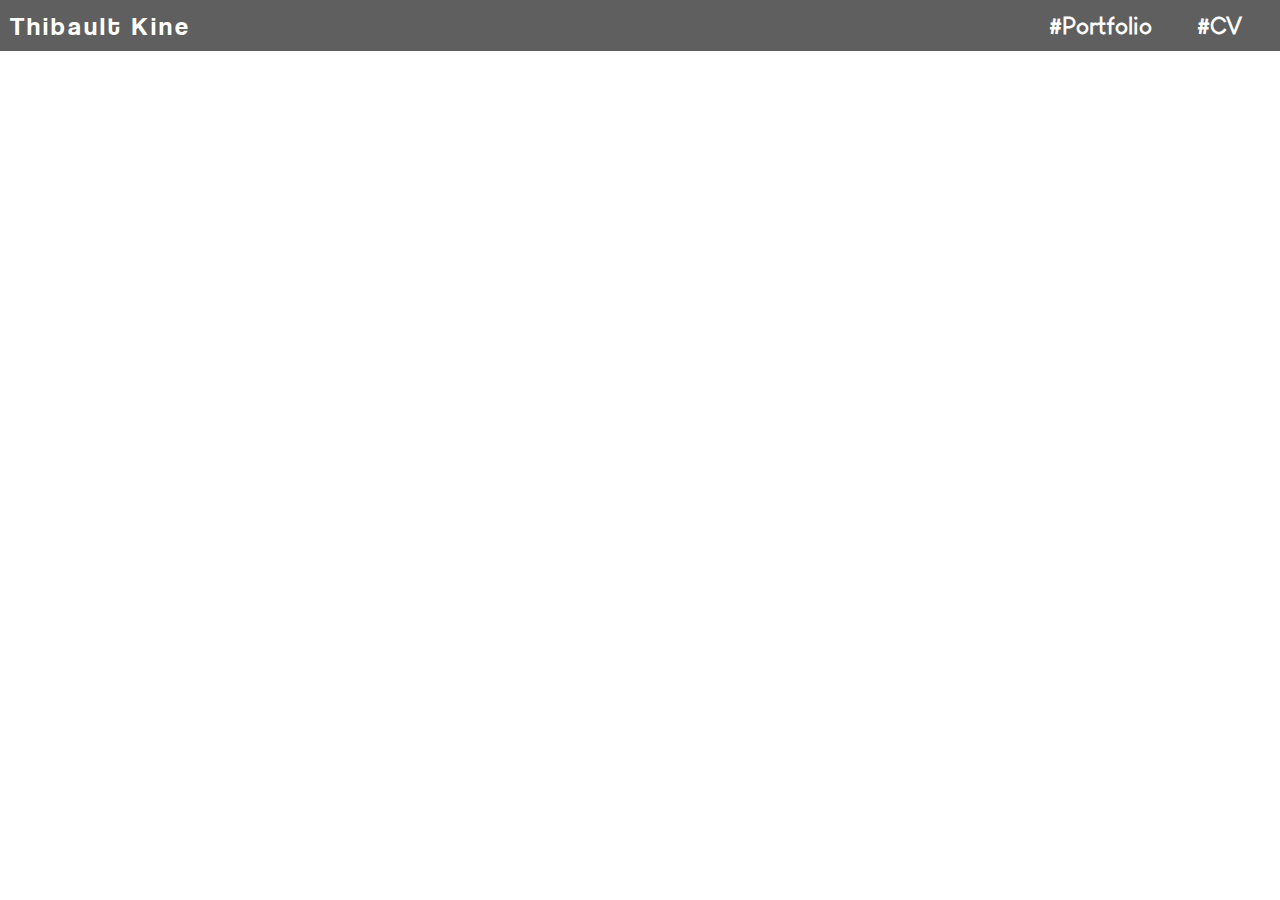
==== index.html @ dcf24ebe "ajout de index.html et du css, je n'ai pas encore fait le footer. j'ai ajouté plein de fonts et la v" ====
<!DOCTYPE html>
<html lang="fr">
<head>
    <meta charset="UTF-8">
    <meta http-equiv="X-UA-Compatible" content="IE=edge">
    <meta name="viewport" content="width=device-width, initial-scale=1.0">
    <title>Document</title>
    <link rel="stylesheet" href="css/style.css">
</head>
<body>
    
<header>
    <a href="index.html">
        <h1 id="logo">Thibault Kine</h1>
    </a>
    <div id="buttons">
        <a href="portfolio.html"><h2>#Portfolio</h2></a>
        <a href="cv.html"><h2>#CV</h2></a>
    </div>
</header>

<main>
    <video playsinline autoplay muted loop>
    <source src="img/nyc_timelapse.mp4" type="video/mp4">
    <div id="welcome">
        <div id="intro">
            <h1>Bienvenue, mon nom est :</h1>
            <h1 id="prenom">Thibault Kine</h1>
        </div>
    </div>

    </video>
</main>

<footer>

</footer>

</body>
</html>
---- css/style.css ----
@font-face {
    font-family: Coolvetica;
    src: url(../fonts/coolvetica\ rg.ttf);
}

@font-face {
    font-family: "Louis Georges Café";
    src: url(../fonts/Louis\ George\ Cafe.ttf);
}

@font-face {
    font-family: Upheaval;
    src: url(../fonts/upheavtt.ttf);
}

@font-face {
    font-family: Kremlin;
    src: url(../fonts/kremlin.ttf);
}

@font-face {
    font-family: "Cream Cake";
    src: url(../fonts/Cream\ Cake.otf);
}

@font-face {
    font-family: Romelio;
    src: url(../fonts/Romelio.ttf);
}

@font-face {
    font-family: "Artisual Deco";
    src: url(../fonts/ArtisualDecoRegular_PERSONAL_USE_ONLY.otf);
}

@keyframes animLogo {
    0% {
        color: white;
        font-size: 26px;
    }
    100% {
        color: gold;
        font-size: 34px;
    }
}

@keyframes animButton {
    0% {
        background-color: rgba(0,0,0,0);
    }
    100% {
        background-color: #333333;
        color: gold;
    }
}

@keyframes animName {
    20% {
        font-family: Upheaval;
    }
    40% {
        font-family: Kremlin;
    }
    60% {
        font-family: "Cream Cake";
    }
    80% {
        font-family: Coolvetica;
    }
}

@keyframes animWelcome {
    100% {
        opacity: 1;
    }
}

*
{
    margin: 0;
    padding: 0;
}

header
{
    background-color: #5f5f5f;
    display: flex;
    justify-content: space-between;
    position: sticky;
    top: 0;
    align-items: center;
}

#logo
{
    font-family: Coolvetica;
    letter-spacing: 3px;
    font-weight: 500;
    font-size: 26px;
    padding: 10px;
}

#logo:hover
{
    animation: animLogo 1s forwards;
}

header a
{
    text-decoration: none;
    color: white;
}

#buttons
{
    display: flex;
    flex-direction: row;
    justify-content: space-between;
    font-family: "Louis Georges Café";
    font-weight: 100;
}

#buttons a
{
    text-align: center;
    width: 100px;
    height: 100%;
    padding: 10px;
}

#buttons a:hover
{
    animation: animButton 1s forwards;
}

#prenom
{
    animation: animName 3s infinite;
    letter-spacing: 5px;
    font-size: 50px;
    padding: 20px 40px;
}

#welcome
{
    display: flex;
    justify-content: flex-start;
    animation: animWelcome 2s forwards;
    opacity: 0;
    width: 60%;
    height: 15vh;
    margin: auto;
}

#intro
{
    font-family: "Louis Georges Café";
    background-color: green;
}
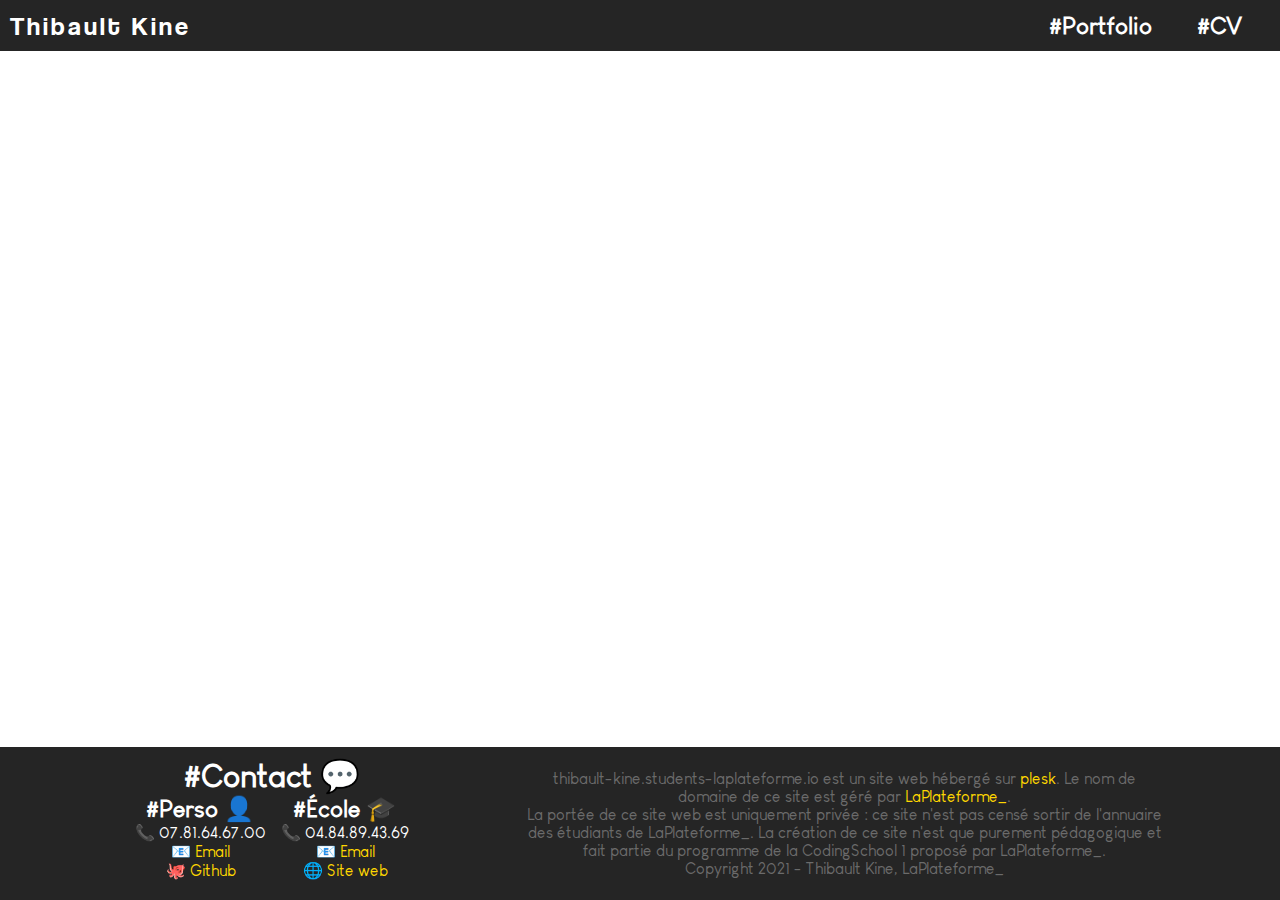
==== commit 6280e4df: "j'ai terminé le footer : la base du site est prête" ====
--- a/index.html
+++ b/index.html
@@ -6,6 +6,7 @@
     <meta name="viewport" content="width=device-width, initial-scale=1.0">
     <title>Document</title>
     <link rel="stylesheet" href="css/style.css">
+    <link rel="stylesheet" href="css/index.css">
 </head>
 <body>
     
@@ -33,7 +34,41 @@
 </main>
 
 <footer>
-
+    <div id="contactlist">
+        <h1>#Contact &#128172</h1>
+        <div id="contact">
+            <div id="perso">
+                <h2>#Perso &#128100</h2>
+                <ul>
+                    <li>&#128222 07.81.64.67.00</li>
+                    <li>&#128231 <a href="mailto:thibault.kine@laplateforme.io">Email</a></li>
+                    <li>&#128025 <a href="https://github.com/thibault-kine">Github</a></li>
+                </ul>
+            </div>
+            <div id="laplateforme">
+                <h2>#École &#127891</h2>
+                <ul>
+                    <li>&#128222 04.84.89.43.69</li>
+                    <li>&#128231 <a href="mailto:contact@laplateforme.io">Email</a></li>
+                    <li>&#127760 <a href="https://laplateforme.io/" target="_blank">Site web</a></li>
+                </ul>
+            </div>
+        </div>
+    </div>
+    <div id="legal-mentions">
+        <p>
+            thibault-kine.students-laplateforme.io est un site web hébergé sur <a href="https://www.plesk.com/">plesk</a>.
+            Le nom de domaine de ce site est géré par <a href="https://laplateforme.io/">LaPlateforme_</a>.
+        </p>
+        <p>
+            La portée de ce site web est uniquement privée : ce site n'est pas censé sortir de l'annuaire des
+            étudiants de LaPlateforme_. La création de ce site n'est que purement pédagogique et fait partie du
+            programme de la CodingSchool 1 proposé par LaPlateforme_.<br>
+        </p>
+        <p>
+            Copyright 2021 - Thibault Kine, LaPlateforme_
+        </p>
+    </div>
 </footer>
 
 </body>
--- a/css/style.css
+++ b/css/style.css
@@ -54,27 +54,6 @@
     }
 }
 
-@keyframes animName {
-    20% {
-        font-family: Upheaval;
-    }
-    40% {
-        font-family: Kremlin;
-    }
-    60% {
-        font-family: "Cream Cake";
-    }
-    80% {
-        font-family: Coolvetica;
-    }
-}
-
-@keyframes animWelcome {
-    100% {
-        opacity: 1;
-    }
-}
-
 *
 {
     margin: 0;
@@ -83,12 +62,21 @@
 
 header
 {
-    background-color: #5f5f5f;
+    background-color: #252525;
     display: flex;
     justify-content: space-between;
     position: sticky;
     top: 0;
     align-items: center;
+}
+
+footer
+{
+    background-color: #252525;
+    display: flex;
+    justify-content: space-evenly;
+    position: absolute;
+    bottom: 0;
 }
 
 #logo
@@ -133,27 +121,66 @@
     animation: animButton 1s forwards;
 }
 
-#prenom
+video
 {
-    animation: animName 3s infinite;
-    letter-spacing: 5px;
-    font-size: 50px;
-    padding: 20px 40px;
+    width: 100%;
 }
 
-#welcome
+footer
+{
+    font-family: "Louis Georges Café";
+    color: white;
+    font-weight: 100;
+    width: 100%;
+    display: flex;
+    justify-content: space-evenly;
+    padding-top: 10px;
+    padding-bottom: 10px;
+}
+
+footer a
+{
+    text-decoration: none;
+    color: gold;
+}
+
+footer ul
+{
+    list-style: none;
+}
+
+footer a:hover
+{
+    color: goldenrod;
+}
+
+#contact
 {
     display: flex;
-    justify-content: flex-start;
-    animation: animWelcome 2s forwards;
-    opacity: 0;
-    width: 60%;
-    height: 15vh;
-    margin: auto;
+    flex-direction: row;
 }
 
-#intro
+#contactlist
 {
-    font-family: "Louis Georges Café";
-    background-color: green;
+    text-align: center;
+    margin-bottom: 10px;
+    margin-left: 20px;
+}
+
+#perso
+{
+    margin-right: 15px;
+}
+
+#ecole
+{
+    margin-left: 15px;
+}
+
+#legal-mentions
+{
+    color: rgb(107, 107, 107);
+    text-align: center;
+    width: 50%;
+    align-self: center;
 }--- a/css/index.css
+++ b/css/index.css
@@ -0,0 +1,45 @@
+@keyframes animName {
+    20% {
+        font-family: Upheaval;
+    }
+    40% {
+        font-family: Kremlin;
+    }
+    60% {
+        font-family: "Cream Cake";
+    }
+    80% {
+        font-family: Coolvetica;
+    }
+}
+
+@keyframes animWelcome {
+    100% {
+        opacity: 1;
+    }
+}
+
+#prenom
+{
+    animation: animName 3s infinite;
+    letter-spacing: 5px;
+    font-size: 50px;
+    padding: 20px 40px;
+}
+
+#welcome
+{
+    display: flex;
+    justify-content: flex-start;
+    animation: animWelcome 2s forwards;
+    opacity: 0;
+    width: 60%;
+    height: 15vh;
+    margin: auto;
+}
+
+#intro
+{
+    font-family: "Louis Georges Café";
+    background-color: green;
+}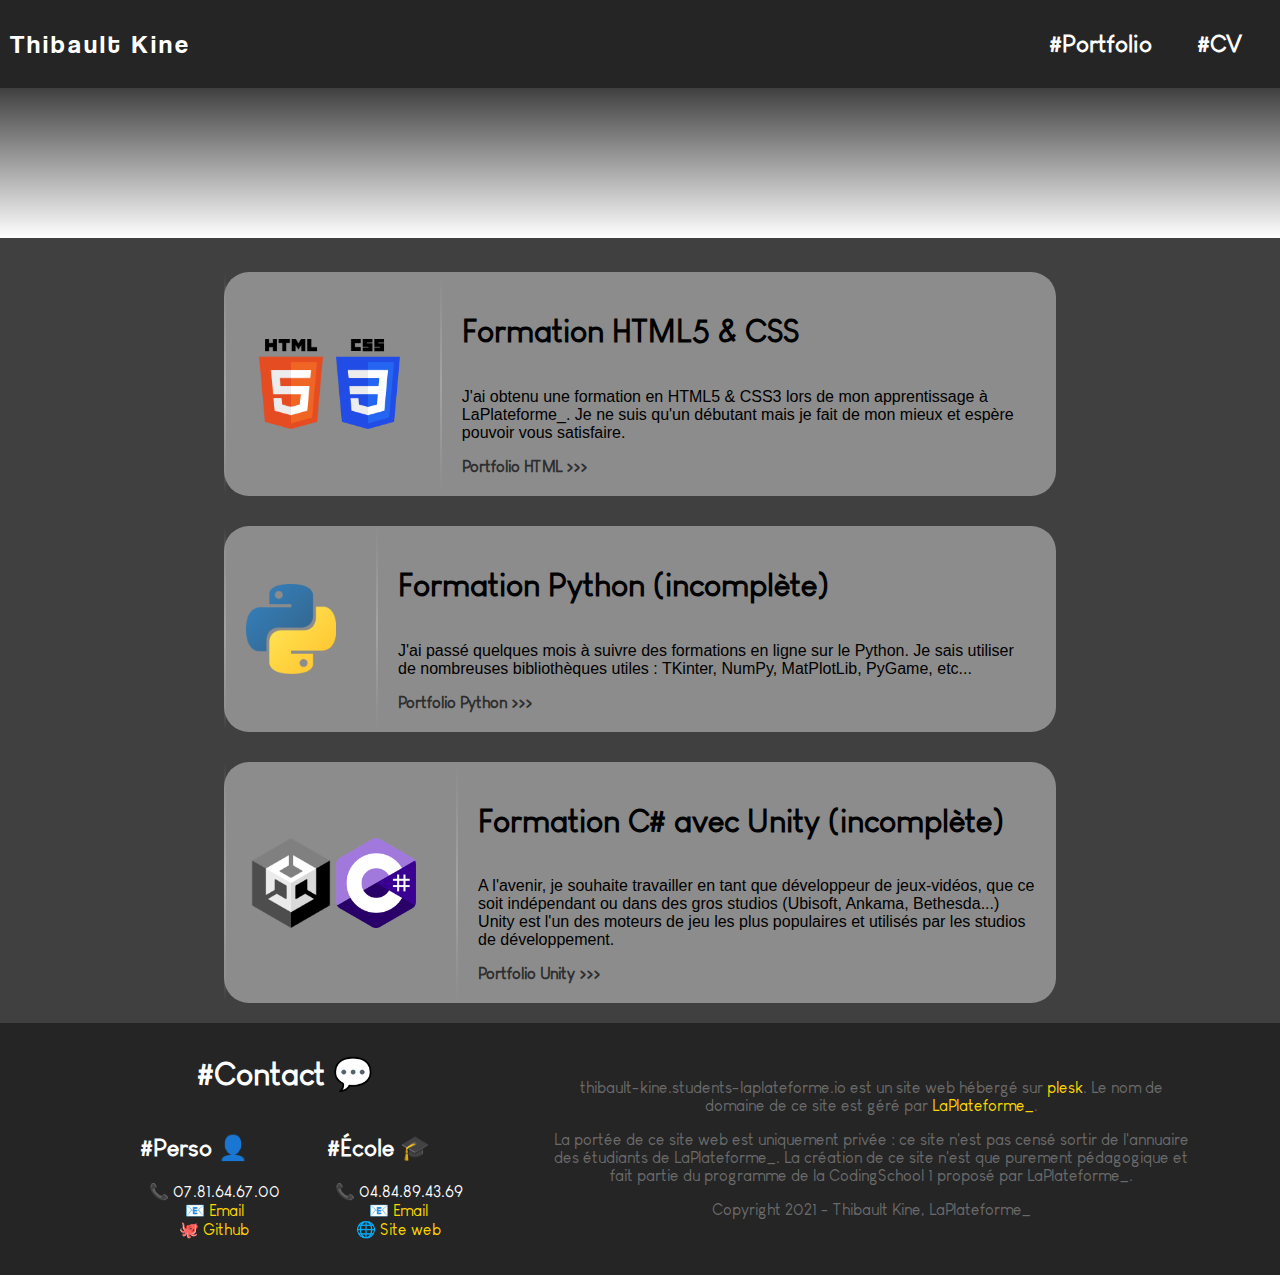
==== commit 99b17ff7: "j'ai fini l'index et ajouté 3 panels pour les futurs portfolios" ====
--- a/index.html
+++ b/index.html
@@ -4,7 +4,7 @@
     <meta charset="UTF-8">
     <meta http-equiv="X-UA-Compatible" content="IE=edge">
     <meta name="viewport" content="width=device-width, initial-scale=1.0">
-    <title>Document</title>
+    <title>Thibault Kine - Étudiant en développement web</title>
     <link rel="stylesheet" href="css/style.css">
     <link rel="stylesheet" href="css/index.css">
 </head>
@@ -21,16 +21,66 @@
 </header>
 
 <main>
-    <video playsinline autoplay muted loop>
-    <source src="img/nyc_timelapse.mp4" type="video/mp4">
     <div id="welcome">
         <div id="intro">
             <h1>Bienvenue, mon nom est :</h1>
             <h1 id="prenom">Thibault Kine</h1>
+            <p><b>Déf: n. m.</b>, étudiant en développement web à LaPlateforme_</p>
+        </div>
+    </div>
+    <video playsinline autoplay muted loop id="vid">
+    <source src="img/nyc_timelapse.mp4" type="video/mp4">
+    </video>
+    
+    <div class="panel">
+        <div class="panelimg">
+            <img src="img/html.png" alt="">
+            <img src="img/css.png" alt="">
+        </div>
+        <div class="paneltext">
+            <h1>Formation HTML5 & CSS</h1>
+            <p>
+                J'ai obtenu une formation en HTML5 & CSS3 lors de mon
+                apprentissage à LaPlateforme_. 
+                Je ne suis qu'un débutant mais je fait de mon mieux
+                et espère pouvoir vous satisfaire.
+            </p>
+            <a href="portfolio.html/#html">Portfolio HTML >>></a>
         </div>
     </div>
 
-    </video>
+    <div class="panel">
+        <div class="panelimg">
+            <img src="img/python.png" alt="">
+        </div>
+        <div class="paneltext">
+            <h1>Formation Python (incomplète)</h1>
+            <p>
+                J'ai passé quelques mois à suivre des formations en ligne
+                sur le Python. Je sais utiliser de nombreuses bibliothèques
+                utiles : TKinter, NumPy, MatPlotLib, PyGame, etc...
+            </p>
+            <a href="portfolio.html/#python">Portfolio Python >>></a>
+        </div>
+    </div>
+
+    <div class="panel">
+        <div class="panelimg">
+            <img src="img/unity.png" alt="">
+            <img src="img/cs.png" alt="">
+        </div>
+        <div class="paneltext">
+            <h1>Formation C# avec Unity (incomplète)</h1>
+            <p>
+                A l'avenir, je souhaite travailler en tant que développeur
+                de jeux-vidéos, que ce soit indépendant ou dans des gros studios
+                (Ubisoft, Ankama, Bethesda...)
+                Unity est l'un des moteurs de jeu les plus populaires et utilisés
+                par les studios de développement.
+            </p>
+            <a href="portfolio.html/#unity">Portfolio Unity >>></a>
+        </div>
+    </div>
 </main>
 
 <footer>
--- a/css/style.css
+++ b/css/style.css
@@ -54,10 +54,11 @@
     }
 }
 
-*
+html, body
 {
     margin: 0;
     padding: 0;
+    background-color: #404040
 }
 
 header
@@ -68,6 +69,7 @@
     position: sticky;
     top: 0;
     align-items: center;
+    z-index: 3;
 }
 
 footer
@@ -75,8 +77,9 @@
     background-color: #252525;
     display: flex;
     justify-content: space-evenly;
-    position: absolute;
+    position: relative;
     bottom: 0;
+    margin-top: 20px;
 }
 
 #logo
@@ -169,7 +172,7 @@
 
 #perso
 {
-    margin-right: 15px;
+    margin-right: 15px; 
 }
 
 #ecole
--- a/css/index.css
+++ b/css/index.css
@@ -19,6 +19,24 @@
     }
 }
 
+@keyframes animPanel {
+    0% {
+        background-color: rgba(255,255,255,0.4);
+    }
+    100% {
+        background-color: rgba(255,255,255,0.8);
+    }
+}
+
+@keyframes animLink {
+    0% {
+        padding-left: 0px;
+    }
+    100% {
+        padding-left: 20px;
+    }
+}
+
 #prenom
 {
     animation: animName 3s infinite;
@@ -30,16 +48,106 @@
 #welcome
 {
     display: flex;
-    justify-content: flex-start;
+    align-items: center;
     animation: animWelcome 2s forwards;
     opacity: 0;
-    width: 60%;
-    height: 15vh;
+    width: 70%;
+    height: 35vh;
+    background-image: linear-gradient(
+        to right,
+        rgba(255,255,255,0.8),
+        rgba(255,255,255,0)
+    );
+    position: absolute;
+    left: 0;
+    right: 0;
     margin: auto;
+    margin-top: 5%;
+    z-index: 0;
 }
 
 #intro
 {
     font-family: "Louis Georges Café";
-    background-color: green;
+    line-height: 30px;
+    padding-left: 30px;
+}
+
+#vid
+{
+    background: linear-gradient(
+        to bottom,
+        transparent,
+        white
+    );
+    z-index: -2;
+}
+
+.panel
+{
+    background-color: rgba(255,255,255,0.4);
+    border-radius: 25px;
+    width: 65%;
+    margin: auto;
+    display: flex;
+    flex-direction: row;
+    margin-top: 30px;
+}
+
+.panel:hover
+{
+    animation: animPanel 1s forwards;
+}
+
+.panel img
+{
+    width: auto;
+    height: 10vh;
+}
+
+.panelimg
+{
+    border-width: 2px;
+    border-style: solid;
+    border-image: 
+    linear-gradient(
+      to bottom, 
+      rgba(0,0,0,0), 
+      #a3a3a3,
+      rgba(0,0,0,0)
+    )1 50% 1;
+    width: fit-content;
+    padding: 40px 40px 40px 20px;
+    display: flex;
+    flex-direction: row;
+    align-items: center;
+}
+
+h1, .panel a
+{
+    font-family: "Louis Georges Café";
+}
+
+.panel a
+{
+    text-decoration: none;
+    color: rgb(46, 46, 46);
+    font-weight: bold;
+}
+
+.panel a:hover
+{
+    animation: animLink 1s forwards;
+}
+
+.panel p
+{
+    font-family: Arial, Helvetica, sans-serif;
+}
+
+.paneltext
+{
+    display: flex;
+    flex-direction: column;
+    padding: 20px;
 }